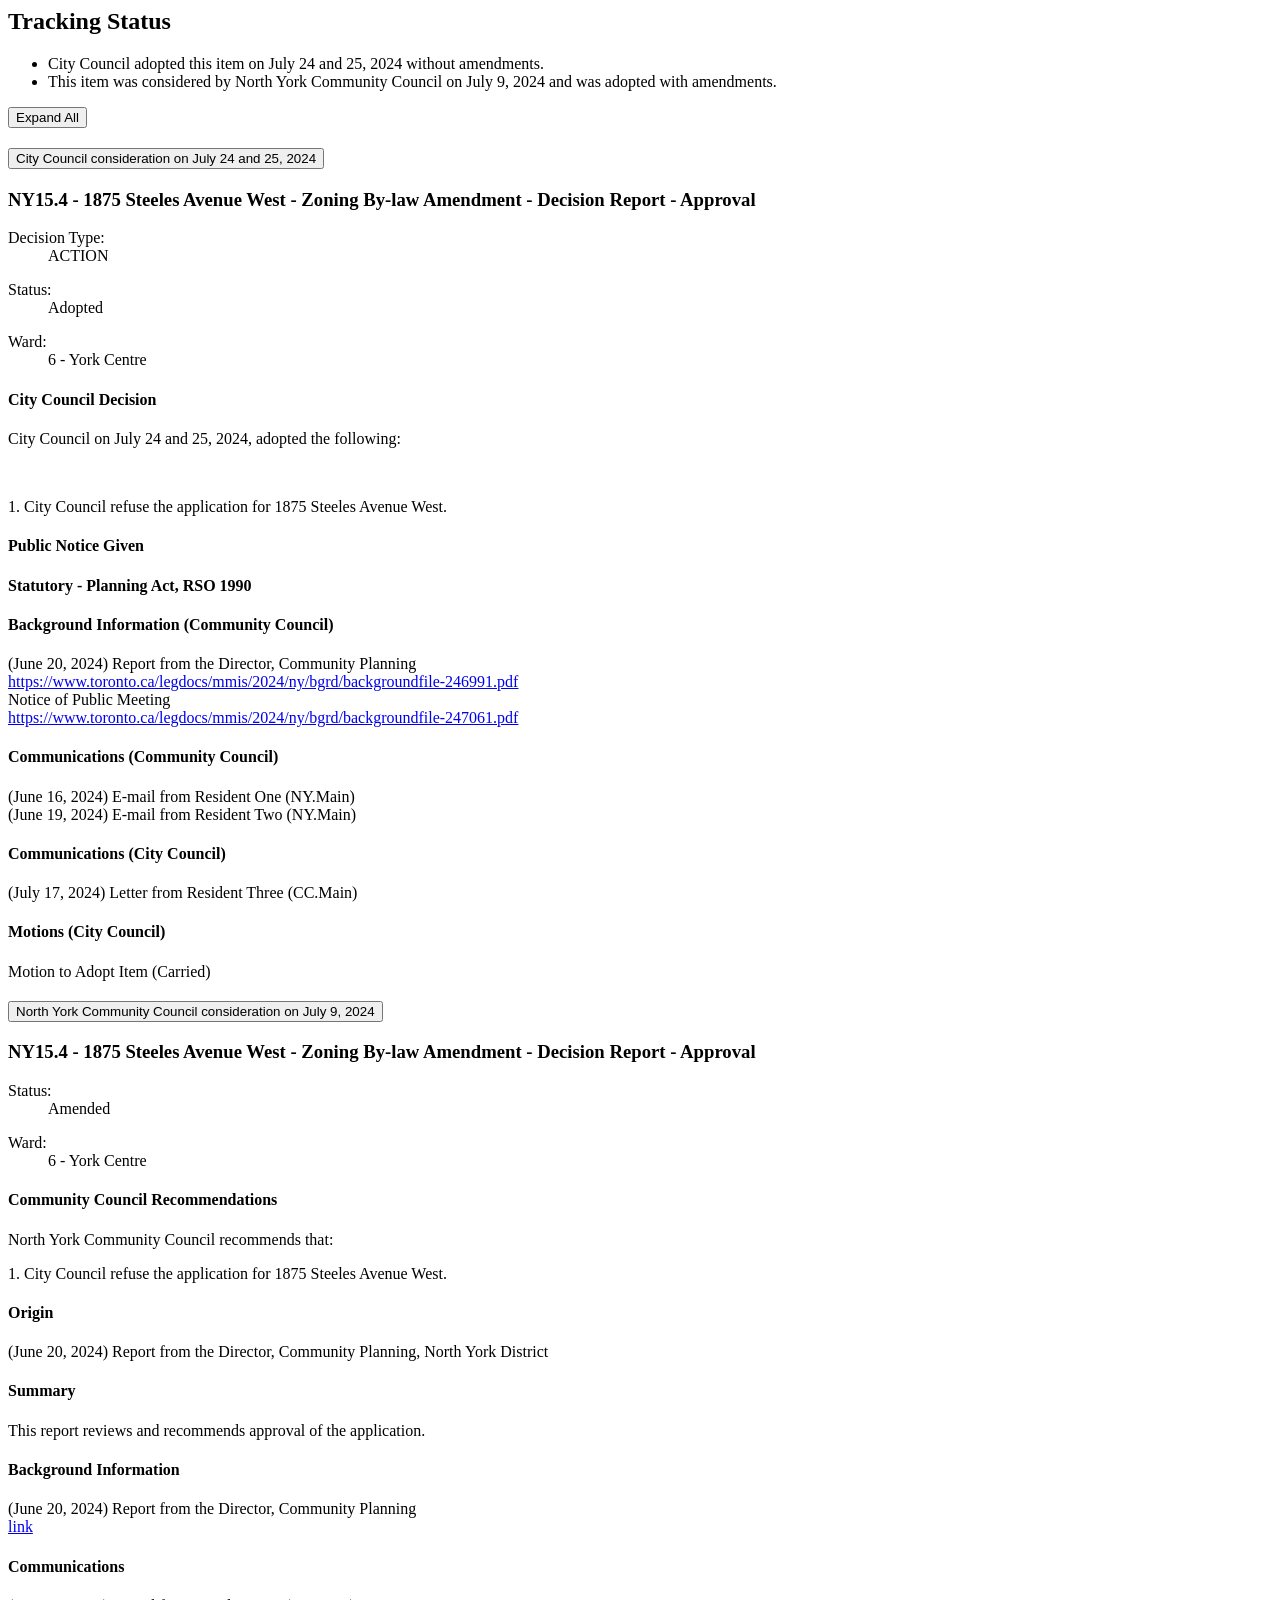
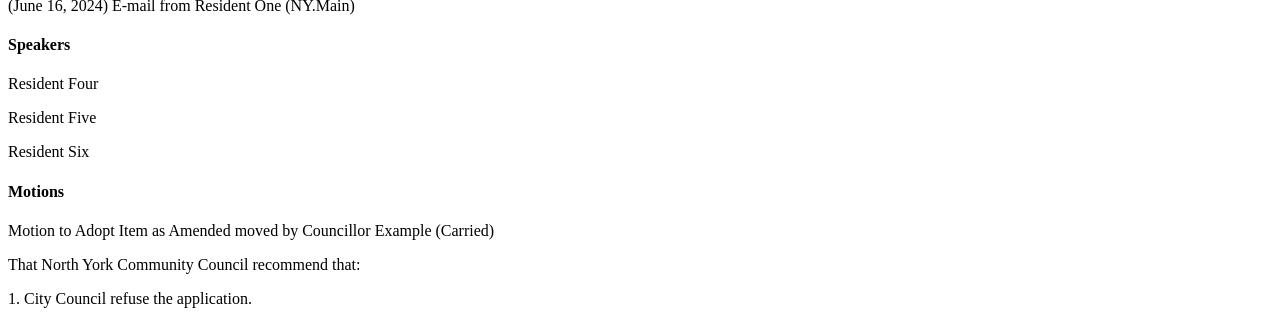
==== pipeline/tests/sample_item.html @ 9f16a609 "Record the Before the Vote site, pipeline, and docs. The competition checks commit history, and this" ====
<!-- Hand-made sample that copies the structure of a real TMMIS item page (2024.NY15.4),
     shortened. Resident names are invented placeholders: the parser must drop them. -->
<html><body><main><section class="content-page flex-fill"><div class="report">
<h2 class="section-title">Tracking Status</h2>
<div class="mb-4"><ul><li>City Council adopted this item on July 24 and 25, 2024 without amendments.</li>
<li>This item was considered by North York Community Council on July 9, 2024 and was adopted with amendments.</li></ul></div>
<div class="accordion__controls text-right"><button class="btn accordin-button-expand">Expand All</button></div>
<div class="accordion">
 <div class="card"><div class="card-header blue panel-title p-2"><h2 class="m-0 p-0">
   <button class="btn btn-link btn-block text-left accordin-heading">City Council consideration on July 24 and 25, 2024</button></h2></div>
  <div class="collapse in"><div class="card-body"><div class="item-separator"></div>
   <h3 class="heading">NY15.4 - 1875 Steeles Avenue West - Zoning By-law Amendment - Decision Report - Approval</h3>
   <div class="d-info">
    <dl><dt class="inline">Decision Type:</dt><dd class="inline">ACTION</dd></dl>
    <dl><dt class="inline">Status:</dt><dd class="inline">Adopted</dd></dl>
    <dl><dt class="inline">Ward:</dt><dd class="inline">6 - York Centre</dd></dl>
    <h4>City Council Decision</h4>
    <div class="wep"><p><span>City Council on July 24 and 25, 2024, adopted the following:</span></p><p>&nbsp;</p>
     <p>1. City Council refuse the application for 1875 Steeles Avenue West.</p></div>
   </div>
   <h4 class="italics normal-text">Public Notice Given</h4>
   <h4 class="italics normal-text">Statutory - Planning Act, RSO 1990</h4>
   <h4>Background Information (Community Council)</h4>
   <div><span class="rpt-text">(June 20, 2024)
       Report from the Director, Community Planning</span><br>
     <a class="rpt-text" href="https://www.toronto.ca/legdocs/mmis/2024/ny/bgrd/backgroundfile-246991.pdf">https://www.toronto.ca/legdocs/mmis/2024/ny/bgrd/backgroundfile-246991.pdf</a><br>
     <span class="rpt-text">Notice of Public Meeting</span><br>
     <a class="rpt-text" href="https://www.toronto.ca/legdocs/mmis/2024/ny/bgrd/backgroundfile-247061.pdf">https://www.toronto.ca/legdocs/mmis/2024/ny/bgrd/backgroundfile-247061.pdf</a><br></div>
   <h4>Communications (Community Council)</h4>
   <div><span class="rpt-text">(June 16, 2024) E-mail from
		Resident One (NY.Main)</span><br><span class="rpt-text">(June 19, 2024) E-mail from Resident Two (NY.Main)</span><br></div>
   <h4>Communications (City Council)</h4>
   <div><span class="rpt-text">(July 17, 2024) Letter from Resident Three (CC.Main)</span><br></div>
   <h4>Motions (City Council)</h4>
   <div><div><div class="italics">Motion
			 to Adopt Item <span class="italics">(Carried)</span></div></div></div>
  </div></div></div>
 <div class="card"><div class="card-header blue panel-title p-2"><h2 class="m-0 p-0">
   <button class="btn btn-link btn-block text-left accordin-heading">North York Community Council consideration on July 9, 2024</button></h2></div>
  <div class="collapse"><div class="card-body">
   <h3 class="heading">NY15.4 - 1875 Steeles Avenue West - Zoning By-law Amendment - Decision Report - Approval</h3>
   <div class="d-info">
    <dl><dt class="inline">Status:</dt><dd class="inline">Amended</dd></dl>
    <dl><dt class="inline">Ward:</dt><dd class="inline">6 - York Centre</dd></dl>
    <h4>Community Council Recommendations</h4>
    <div class="wep"><p>North York Community Council recommends that:</p>
     <p>1. City Council refuse the application for 1875 Steeles Avenue West.</p></div>
    <h4>Origin</h4><div>(June 20, 2024) Report from the Director, Community Planning, North York District</div>
    <h4>Summary</h4><div class="wep"><p>This report reviews and recommends approval of the application.</p></div>
   </div>
   <h4>Background Information</h4>
   <div><span class="rpt-text">(June 20, 2024) Report from the Director, Community Planning</span><br>
     <a class="rpt-text" href="https://www.toronto.ca/legdocs/mmis/2024/ny/bgrd/backgroundfile-246991.pdf">link</a><br></div>
   <h4>Communications</h4>
   <div><span class="rpt-text">(June 16, 2024) E-mail from Resident One (NY.Main)</span><br></div>
   <h4>Speakers</h4>
   <div><p>Resident Four</p><p>Resident Five</p><p>Resident Six</p></div>
   <h4>Motions</h4>
   <div><div><div class="italics">Motion to Adopt Item as Amended moved by Councillor Example <span class="italics">(Carried)</span></div>
     <p>That North York Community Council recommend that:</p><p>1. City Council refuse the application.</p></div></div>
  </div></div></div>
</div></div></section></main></body></html>
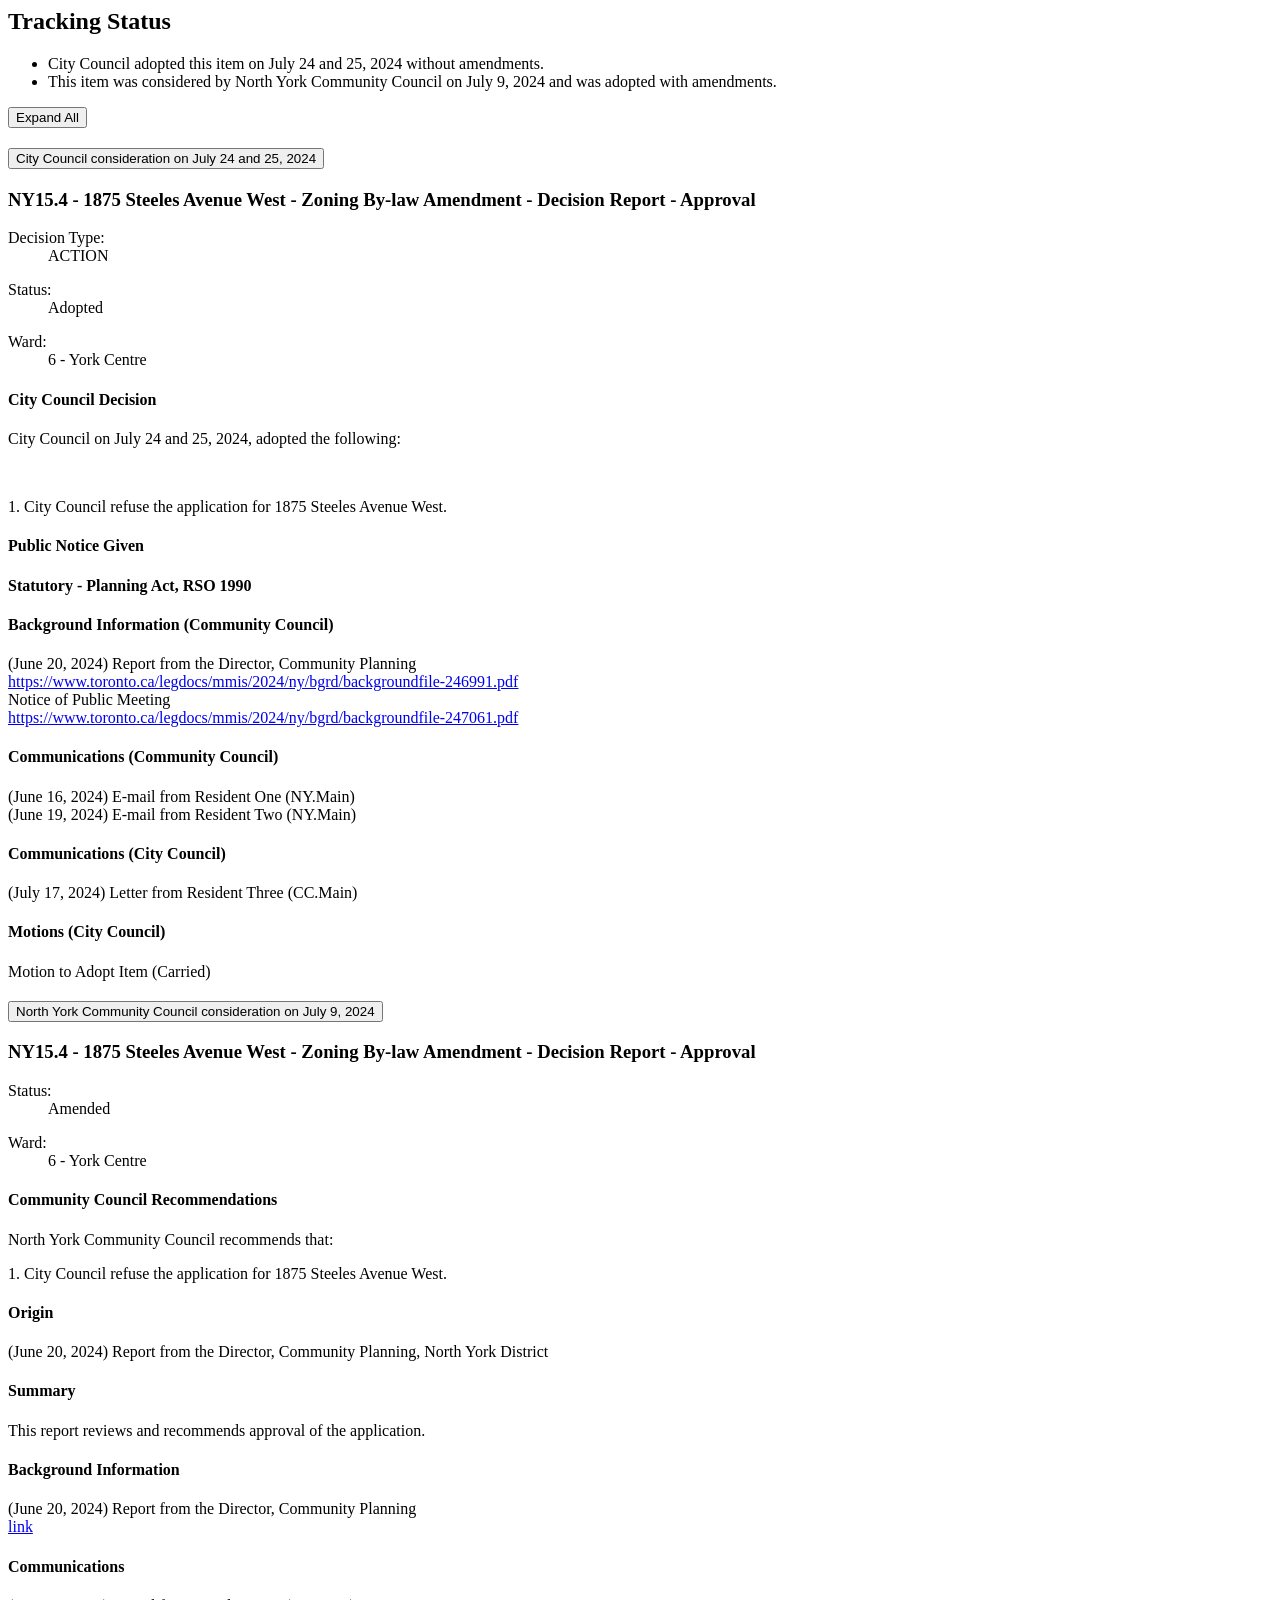
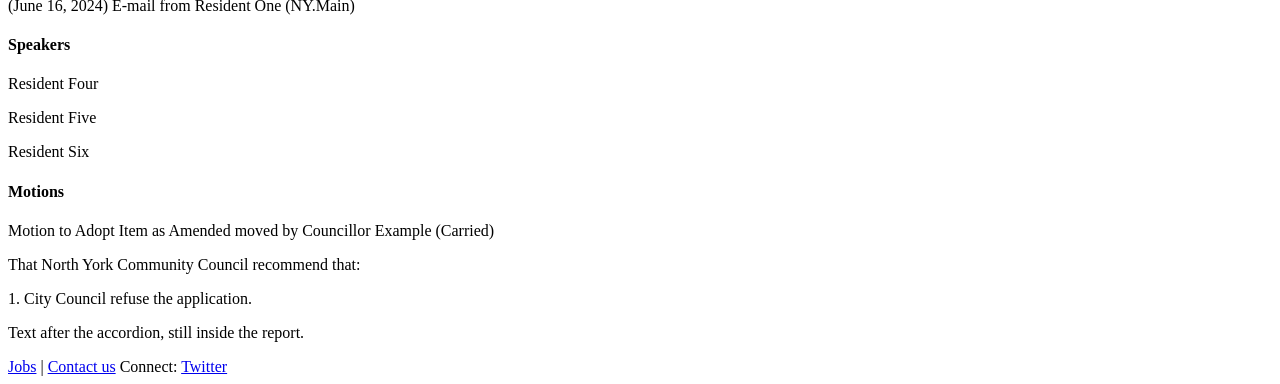
==== commit a1585c6a: "Stop reading the City's page footer as background documents Seen on the live 2027.PB1.6 page: links " ====
--- a/pipeline/tests/sample_item.html
+++ b/pipeline/tests/sample_item.html
@@ -59,4 +59,9 @@
    <div><div><div class="italics">Motion to Adopt Item as Amended moved by Councillor Example <span class="italics">(Carried)</span></div>
      <p>That North York Community Council recommend that:</p><p>1. City Council refuse the application.</p></div></div>
   </div></div></div>
-</div></div></section></main></body></html>
+</div>
+<p>Text after the accordion, still inside the report.</p>
+</div></section></main>
+<footer><a href="https://www.toronto.ca/home/jobs/">Jobs</a> | <a href="https://www.toronto.ca/home/contact-us/">Contact us</a>
+ Connect: <a href="https://twitter.com/cityoftoronto">Twitter</a>
+ <script>$(document).trigger('footer.loaded');</script></footer></body></html>
